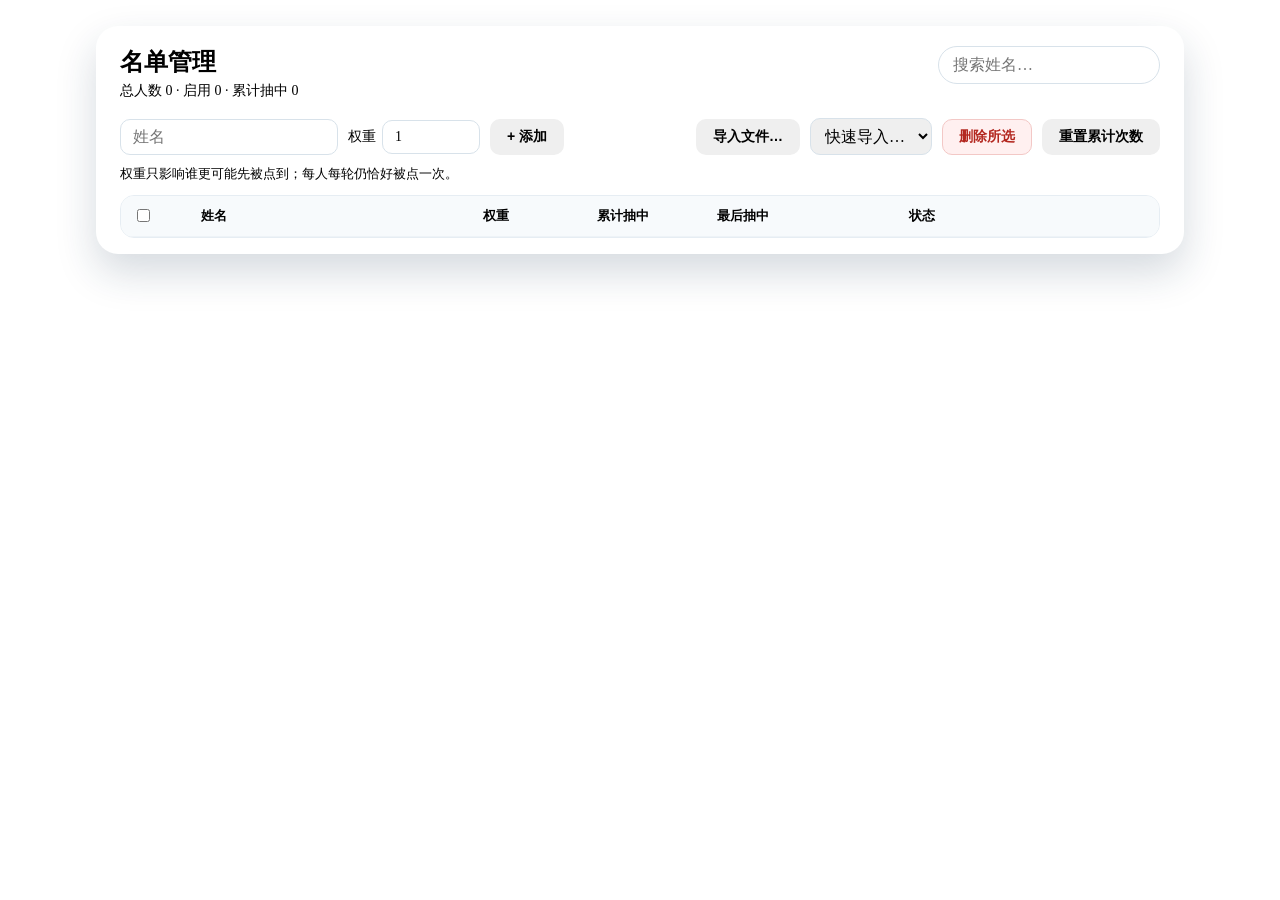
==== callname/web/manage.html @ 4fc4f592 "feat(manage): 独立名单管理窗口与导入交互 名单维护拆成独立进程，主窗口只轮询 roster_version 刷新，无需关窗口。  - 表格内联改名/改权重/停用，变更后重新拉取渲染（几十" ====
<!DOCTYPE html>
<html lang="zh-CN">
<head>
  <meta charset="utf-8" />
  <meta name="viewport" content="width=device-width, initial-scale=1" />
  <title>名单管理</title>
  <link rel="stylesheet" href="style.css" />
  <link rel="stylesheet" href="manage.css" />
</head>
<body class="manage-page">
  <div class="sheet">
    <header class="sheet-head">
      <div>
        <h1>名单管理</h1>
        <p id="stats" class="stats">总人数 0 · 启用 0 · 累计抽中 0</p>
      </div>
      <input id="search" class="search" type="search" placeholder="搜索姓名…" autocomplete="off" />
    </header>

    <section class="toolbar">
      <input id="new-name" class="input" type="text" placeholder="姓名" autocomplete="off" />
      <label class="weight-field">
        权重
        <input id="new-weight" class="input input-weight" type="number" min="1" max="99" step="1" value="1" />
      </label>
      <button id="add" class="btn btn-small btn-primary" type="button">+ 添加</button>
      <span class="spacer"></span>
      <button id="import" class="btn btn-small btn-ghost" type="button">导入文件…</button>
      <select id="builtin" class="input select" aria-label="内置名单">
        <option value="">快速导入…</option>
      </select>
      <button id="delete-selected" class="btn btn-small btn-danger" type="button">删除所选</button>
      <button id="clear-counts" class="btn btn-small btn-ghost" type="button">重置累计次数</button>
    </section>

    <p class="hint">权重只影响谁更可能先被点到；每人每轮仍恰好被点一次。</p>

    <div class="table-wrap">
      <table class="roster">
        <thead>
          <tr>
            <th class="col-check"><input id="check-all" type="checkbox" aria-label="全选" /></th>
            <th class="col-name">姓名</th>
            <th class="col-weight">权重</th>
            <th class="col-count">累计抽中</th>
            <th class="col-when">最后抽中</th>
            <th class="col-active">状态</th>
            <th class="col-actions"></th>
          </tr>
        </thead>
        <tbody id="rows"></tbody>
      </table>
      <p id="empty" class="empty" hidden>名单还是空的，先添加或导入一份名单。</p>
    </div>
  </div>

  <!-- 导入预览弹层 -->
  <div id="import-modal" class="modal" hidden>
    <div class="modal-card">
      <h2 id="import-title">导入预览</h2>
      <dl id="import-facts" class="facts"></dl>
      <label class="choice"><input type="radio" name="dedupe" value="skip" checked /> 跳过已存在</label>
      <label class="choice"><input type="radio" name="dedupe" value="overwrite" /> 覆盖权重</label>
      <label class="choice"><input type="radio" name="mode" value="merge" checked /> 追加到现有名单</label>
      <label class="choice"><input type="radio" name="mode" value="replace" /> 替换全部名单</label>
      <label class="weight-field">
        默认权重
        <input id="import-weight" class="input input-weight" type="number" min="1" max="99" step="1" value="1" />
      </label>
      <p id="import-warning" class="warn" hidden></p>
      <footer class="modal-actions">
        <button id="import-cancel" class="btn btn-small btn-ghost" type="button">取消</button>
        <button id="import-confirm" class="btn btn-small btn-primary" type="button">确认导入</button>
      </footer>
    </div>
  </div>

  <!-- 通用确认弹层（嵌入式 WebView 的 confirm() 不可靠） -->
  <div id="confirm-modal" class="modal" hidden>
    <div class="modal-card">
      <h2 id="confirm-title">确认</h2>
      <p id="confirm-text"></p>
      <footer class="modal-actions">
        <button id="confirm-cancel" class="btn btn-small btn-ghost" type="button">取消</button>
        <button id="confirm-ok" class="btn btn-small btn-danger" type="button">确定</button>
      </footer>
    </div>
  </div>

  <script type="module" src="manage.js"></script>
</body>
</html>
---- callname/web/manage.css ----
/* 管理窗口样式：与主窗口共用渐变与字体，表格区用白底保证可读性。 */

.manage-page {
  background: linear-gradient(135deg, var(--green-0), var(--green-1));
  padding: 18px;
  display: flex;
}

.sheet {
  max-width: 1040px;
  margin: auto;
  width: 100%;
  height: 100%;
  display: flex;
  flex-direction: column;
  background: #fff;
  border-radius: 22px;
  padding: 20px 24px 16px;
  box-shadow: 0 18px 40px rgba(23, 50, 77, .18);
}

.sheet-head {
  display: flex;
  align-items: flex-start;
  justify-content: space-between;
  gap: 18px;
}
.sheet-head h1 { margin: 0 0 4px; font-size: 24px; }
.stats { margin: 0; color: var(--ink-soft); font-size: 14px; }

.search {
  min-width: 220px;
  padding: 9px 14px;
  font: inherit;
  border: 1px solid #d8e2ea;
  border-radius: 999px;
  outline: none;
}
.search:focus { border-color: var(--band-line); }

.toolbar {
  display: flex;
  align-items: center;
  flex-wrap: wrap;
  gap: 10px;
  margin: 18px 0 8px;
}
.spacer { flex: 1; }

.input {
  font: inherit;
  padding: 8px 12px;
  border: 1px solid #d8e2ea;
  border-radius: 10px;
  outline: none;
}
.input:focus { border-color: var(--band-line); }
.input-weight { width: 72px; }
.select { padding: 8px 10px; }

.weight-field {
  display: inline-flex;
  align-items: center;
  gap: 6px;
  font-size: 14px;
  color: var(--ink-soft);
}

.btn-small {
  font-size: 14px;
  font-weight: 600;
  padding: 8px 16px;
  border-radius: 10px;
  border: 1px solid transparent;
}
.btn-danger {
  background: #fff0f0;
  color: #b3261e;
  border-color: #f3c8c6;
}
.btn-danger:hover:not(:disabled) { background: #ffe3e2; }

.hint {
  margin: 2px 0 12px;
  font-size: 13px;
  color: var(--ink-soft);
}

.table-wrap {
  flex: 1;
  min-height: 0;
  overflow: auto;
  border: 1px solid #e6edf3;
  border-radius: 14px;
}

.roster {
  width: 100%;
  border-collapse: collapse;
  font-size: 15px;
}
.roster th, .roster td {
  padding: 10px 12px;
  text-align: left;
  border-bottom: 1px solid #eef3f7;
  vertical-align: middle;
}
.roster thead th {
  position: sticky;
  top: 0;
  z-index: 1;
  background: #f7fafc;
  font-size: 13px;
  font-weight: 600;
  color: var(--ink-soft);
}
.roster tbody tr:last-child td { border-bottom: none; }
.roster tbody tr:hover { background: #fbfdff; }
.roster .col-actions { padding-left: 6px; padding-right: 6px; }
.roster tr.inactive { opacity: .45; }

.col-check { width: 44px; }
.col-weight { width: 90px; }
.col-count { width: 96px; }
.col-when { width: 168px; }
.col-active { width: 84px; }
.col-actions { width: 142px; }

.name-input {
  width: 100%;
  font: inherit;
  padding: 6px 8px;
  border: 1px solid transparent;
  border-radius: 8px;
  background: transparent;
}
.name-input:hover { border-color: #e2eaf1; }
.name-input:focus {
  border-color: var(--band-line);
  background: #fff;
  outline: none;
}

.count { font-variant-numeric: tabular-nums; }
.when { color: var(--ink-soft); font-size: 13px; font-variant-numeric: tabular-nums; }

.tag {
  display: inline-block;
  padding: 2px 8px;
  border-radius: 999px;
  font-size: 12px;
  background: #f0f4f8;
  color: var(--ink-soft);
}
.tag.dup { background: #fff8e1; color: #8a6100; }

.row-actions { display: flex; gap: 6px; flex-wrap: nowrap; }
.icon-btn {
  font: inherit;
  font-size: 13px;
  line-height: 1.2;
  white-space: nowrap;
  padding: 5px 10px;
  border-radius: 8px;
  border: 1px solid #e2eaf1;
  background: #fff;
  color: var(--ink-soft);
  cursor: pointer;
}
.icon-btn:hover { background: #f4f8fb; }
.icon-btn.danger { color: #b3261e; border-color: #f3c8c6; }

.empty {
  margin: 40px 0;
  text-align: center;
  color: var(--ink-soft);
}

/* ---------- 弹层 ---------- */
.modal {
  position: fixed;
  inset: 0;
  z-index: 20;
  display: flex;
  align-items: center;
  justify-content: center;
  background: rgba(23, 50, 77, .38);
}
.modal[hidden] { display: none; }

.modal-card {
  width: min(460px, 92vw);
  background: #fff;
  border-radius: 18px;
  padding: 22px;
  box-shadow: 0 24px 60px rgba(23, 50, 77, .28);
}
.modal-card h2 { margin: 0 0 14px; font-size: 19px; }

.facts {
  display: grid;
  grid-template-columns: auto 1fr;
  gap: 6px 14px;
  margin: 0 0 16px;
  font-size: 14px;
}
.facts dt { color: var(--ink-soft); }
.facts dd { margin: 0; font-variant-numeric: tabular-nums; }

.choice {
  display: block;
  margin: 6px 0;
  font-size: 14px;
}
.warn {
  margin: 12px 0 0;
  padding: 10px 12px;
  border-radius: 10px;
  background: #fff8e1;
  color: #8a6100;
  font-size: 13px;
}

.modal-actions {
  display: flex;
  justify-content: flex-end;
  gap: 10px;
  margin-top: 20px;
}
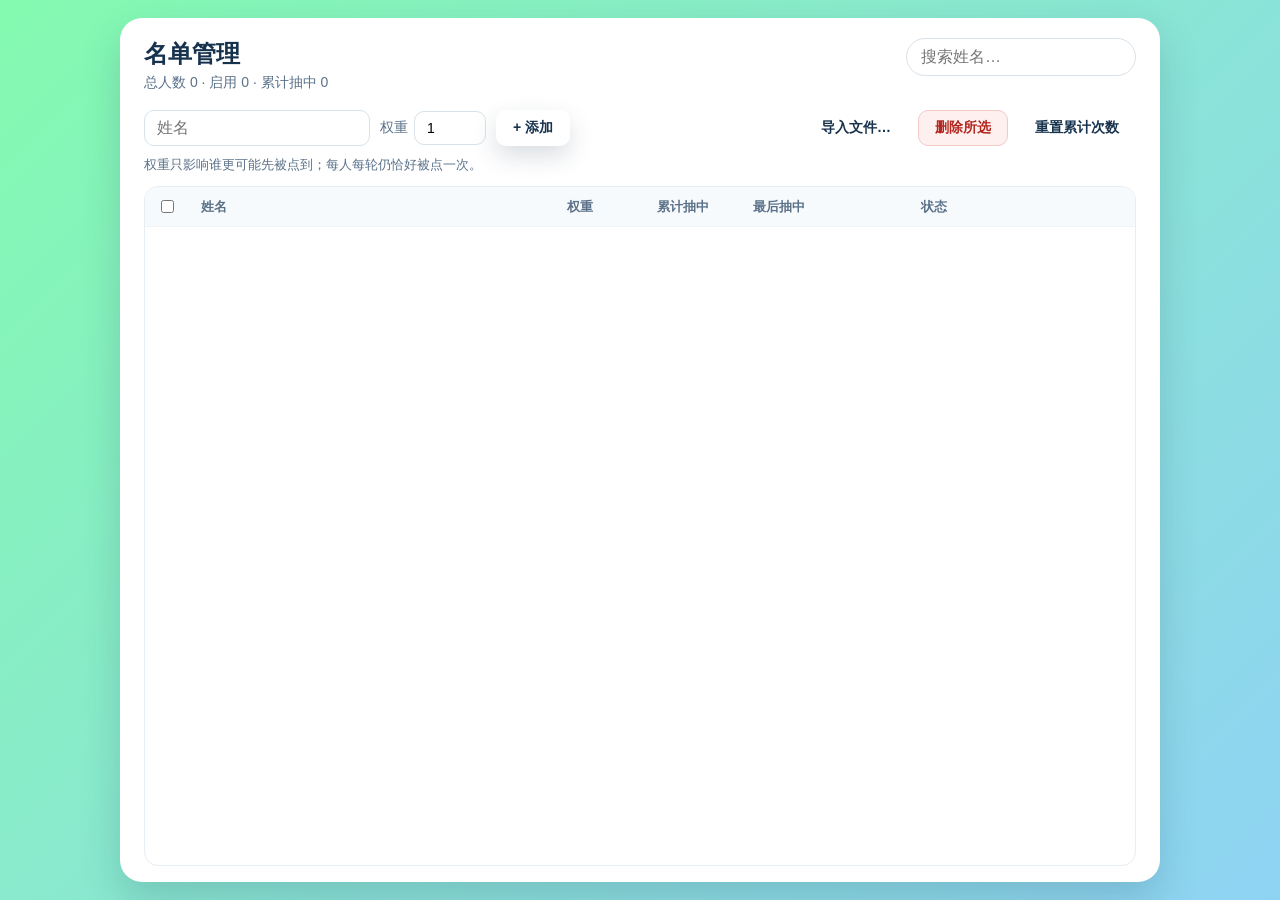
==== commit 3cd2782e: "refactor(import): 移除内置名单的运行时与 UI 内置的 4 份旧班级名单不符合课堂实际使用，只增加仓库体积和 UI 杂音。 删除 builtin_rosters.py、相关 API/" ====
--- a/callname/web/manage.html
+++ b/callname/web/manage.html
@@ -26,9 +26,6 @@
       <button id="add" class="btn btn-small btn-primary" type="button">+ 添加</button>
       <span class="spacer"></span>
       <button id="import" class="btn btn-small btn-ghost" type="button">导入文件…</button>
-      <select id="builtin" class="input select" aria-label="内置名单">
-        <option value="">快速导入…</option>
-      </select>
       <button id="delete-selected" class="btn btn-small btn-danger" type="button">删除所选</button>
       <button id="clear-counts" class="btn btn-small btn-ghost" type="button">重置累计次数</button>
     </section>
--- a/callname/web/style.css
+++ b/callname/web/style.css
@@ -0,0 +1,193 @@
+:root {
+  --item: 112px;
+  --reel-height: calc(var(--item) * 3.6);
+  --green-0: #84fab0;
+  --green-1: #8fd3f4;
+  --ink: #17324d;
+  --ink-soft: #5a7189;
+  --band: #e8fff4;
+  --band-line: #35c98a;
+}
+
+* { box-sizing: border-box; }
+
+html, body {
+  margin: 0;
+  height: 100%;
+  overflow: hidden;
+  font-family: "Microsoft YaHei UI", "Noto Sans CJK SC", "PingFang SC", sans-serif;
+  color: var(--ink);
+  background: linear-gradient(135deg, var(--green-0), var(--green-1));
+  user-select: none;
+}
+
+.stage {
+  height: 100%;
+  display: flex;
+  flex-direction: column;
+  align-items: center;
+  justify-content: center;
+  gap: 28px;
+  padding: 28px;
+}
+
+/* ---------- HUD ---------- */
+.hud {
+  display: flex;
+  align-items: baseline;
+  gap: 18px;
+  font-size: 18px;
+  color: var(--ink-soft);
+}
+.hud-cycle {
+  font-size: 22px;
+  font-weight: 700;
+  color: var(--ink);
+}
+.hud-remaining { font-variant-numeric: tabular-nums; }
+
+/* ---------- 滚轮 ---------- */
+.reel {
+  width: min(720px, 92vw);
+  filter: drop-shadow(0 18px 40px rgba(23, 50, 77, .18));
+}
+
+.clip {
+  position: relative;
+  height: var(--reel-height);
+  overflow: hidden;
+  border-radius: 26px;
+  background: #fff;
+}
+
+/* 层级顺序不能换：band(0) -> strip(1) -> fade(3) */
+.band {
+  position: absolute;
+  z-index: 0;
+  left: 0;
+  right: 0;
+  top: 50%;
+  height: var(--item);
+  margin-top: calc(var(--item) / -2);
+  background: var(--band);
+  border-top: 2px solid var(--band-line);
+  border-bottom: 2px solid var(--band-line);
+}
+
+.strip {
+  position: absolute;
+  z-index: 1;
+  left: 0;
+  right: 0;
+  top: 0;
+  will-change: transform;
+}
+
+.cell {
+  height: var(--item);
+  display: flex;
+  align-items: center;
+  justify-content: center;
+  font-size: 62px;
+  line-height: 1;
+  font-weight: 700;
+  letter-spacing: .04em;
+  white-space: nowrap;
+}
+
+.cell.win {
+  color: #0b7a4a;
+  text-shadow: 0 0 18px rgba(53, 201, 138, .55);
+}
+
+.fade {
+  position: absolute;
+  z-index: 3;
+  inset: 0;
+  pointer-events: none;
+  background: linear-gradient(
+    to bottom,
+    #fff 0%,
+    rgba(255, 255, 255, 0) 22%,
+    rgba(255, 255, 255, 0) 78%,
+    #fff 100%
+  );
+}
+
+/* 换内容时的“机器咬合”感 */
+.clip.is-kicking { animation: kick 120ms ease-out; }
+@keyframes kick {
+  0% { transform: scale(1); }
+  50% { transform: scale(.992); }
+  100% { transform: scale(1); }
+}
+
+.cell.win.pop { animation: pop 420ms cubic-bezier(.2, 1.4, .4, 1); }
+@keyframes pop {
+  0% { transform: scale(1); }
+  40% { transform: scale(1.14); }
+  100% { transform: scale(1); }
+}
+
+/* ---------- 按钮 ---------- */
+.controls {
+  display: flex;
+  align-items: center;
+  gap: 14px;
+}
+
+.btn {
+  font: inherit;
+  font-size: 20px;
+  font-weight: 700;
+  border-radius: 999px;
+  border: 2px solid transparent;
+  padding: 14px 30px;
+  cursor: pointer;
+  transition: transform .12s ease, background-color .15s ease, opacity .15s ease;
+}
+.btn:active { transform: translateY(1px) scale(.985); }
+.btn:disabled { opacity: .45; cursor: not-allowed; }
+
+.btn-primary {
+  background: #ffffff;
+  color: var(--ink);
+  border-color: rgba(255, 255, 255, .85);
+  box-shadow: 0 10px 24px rgba(23, 50, 77, .16);
+}
+.btn-primary:hover:not(:disabled) { background: #f4fffa; }
+
+.btn-ghost {
+  background: transparent;
+  color: var(--ink);
+  border-color: rgba(23, 50, 77, .28);
+  font-size: 17px;
+  padding: 12px 22px;
+}
+.btn-ghost:hover:not(:disabled) { background: rgba(255, 255, 255, .34); }
+
+.btn-icon {
+  width: 56px;
+  height: 56px;
+  padding: 0;
+  font-size: 26px;
+  line-height: 1;
+  background: rgba(255, 255, 255, .78);
+  color: var(--ink);
+}
+.btn-icon:hover:not(:disabled) { background: #fff; }
+
+/* ---------- Toast ---------- */
+.toast {
+  min-height: 22px;
+  margin: 0;
+  font-size: 15px;
+  color: var(--ink-soft);
+  opacity: 0;
+  transition: opacity .2s ease;
+}
+.toast.show { opacity: 1; }
+
+@media (prefers-reduced-motion: reduce) {
+  .clip.is-kicking, .cell.win.pop { animation: none; }
+}
--- a/callname/web/manage.css
+++ b/callname/web/manage.css
@@ -56,7 +56,6 @@
 }
 .input:focus { border-color: var(--band-line); }
 .input-weight { width: 72px; }
-.select { padding: 8px 10px; }
 
 .weight-field {
   display: inline-flex;
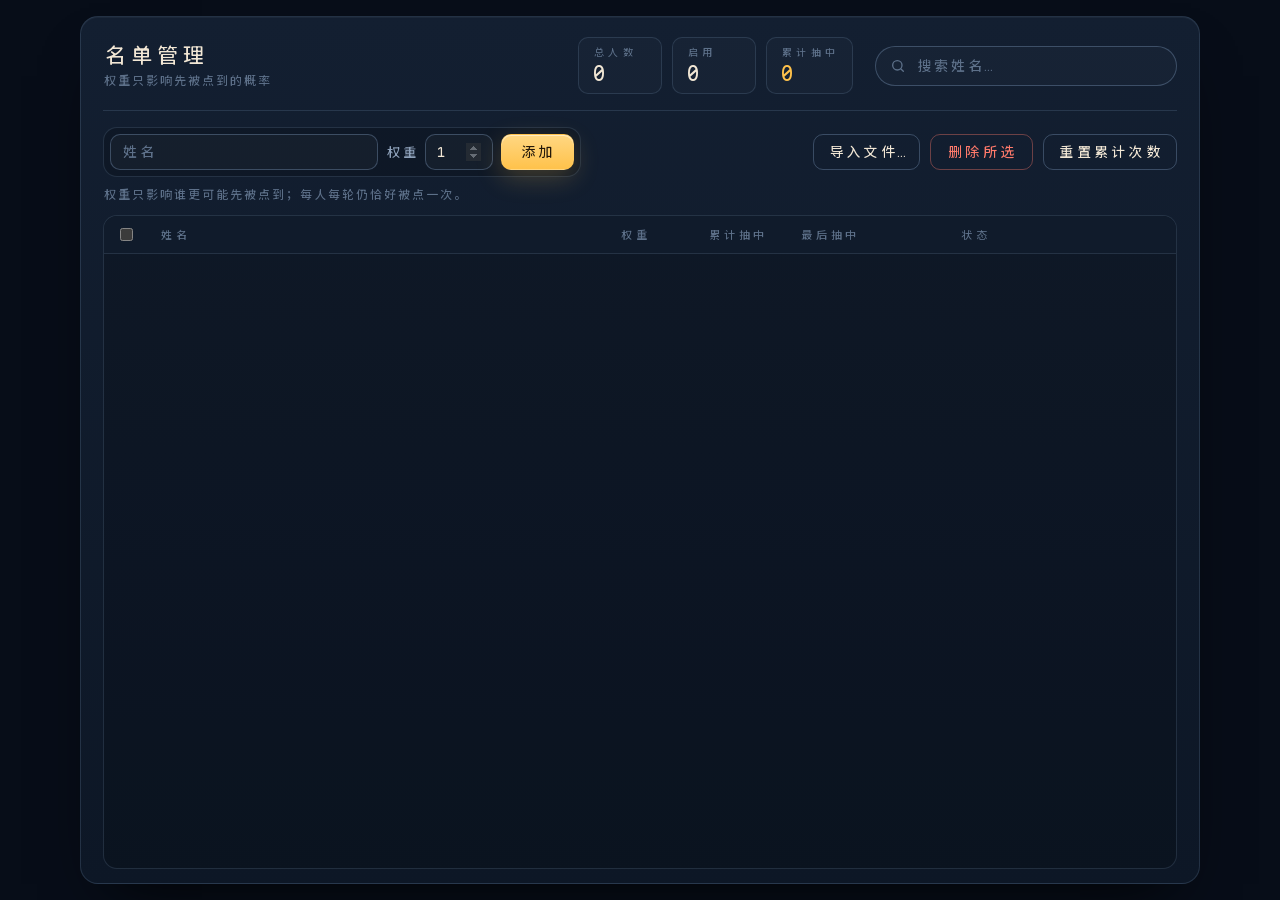
==== commit 2dea8126: "feat(manage): 名单管理窗口改为深色看板 白底表格与主窗口割裂，且顶部统计是一句话，扫读时找不到数字。 统计拆成三块等宽数字块；启用状态改成可点的开关（aria-pressed）， 停用行" ====
--- a/callname/web/manage.html
+++ b/callname/web/manage.html
@@ -8,23 +8,51 @@
   <link rel="stylesheet" href="manage.css" />
 </head>
 <body class="manage-page">
+  <div class="board-backdrop"></div>
+
   <div class="sheet">
     <header class="sheet-head">
-      <div>
+      <div class="title-block">
         <h1>名单管理</h1>
-        <p id="stats" class="stats">总人数 0 · 启用 0 · 累计抽中 0</p>
+        <p class="subtitle">权重只影响先被点到的概率</p>
       </div>
-      <input id="search" class="search" type="search" placeholder="搜索姓名…" autocomplete="off" />
+
+      <div class="stats">
+        <div class="stat">
+          <span class="stat-label">总人数</span>
+          <span id="stat-total" class="stat-value">0</span>
+        </div>
+        <div class="stat">
+          <span class="stat-label">启用</span>
+          <span id="stat-active" class="stat-value">0</span>
+        </div>
+        <div class="stat">
+          <span class="stat-label">累计抽中</span>
+          <span id="stat-draws" class="stat-value stat-gold">0</span>
+        </div>
+      </div>
+
+      <label class="search">
+        <svg viewBox="0 0 24 24" width="16" height="16" fill="none" stroke="currentColor"
+             stroke-width="2" stroke-linecap="round" aria-hidden="true">
+          <circle cx="11" cy="11" r="7" /><path d="m20 20-3.6-3.6" />
+        </svg>
+        <input id="search" type="search" placeholder="搜索姓名…" autocomplete="off" />
+      </label>
     </header>
 
     <section class="toolbar">
-      <input id="new-name" class="input" type="text" placeholder="姓名" autocomplete="off" />
-      <label class="weight-field">
-        权重
-        <input id="new-weight" class="input input-weight" type="number" min="1" max="99" step="1" value="1" />
-      </label>
-      <button id="add" class="btn btn-small btn-primary" type="button">+ 添加</button>
+      <div class="add-group">
+        <input id="new-name" class="input" type="text" placeholder="姓名" autocomplete="off" />
+        <label class="weight-field">
+          权重
+          <input id="new-weight" class="input input-weight" type="number" min="1" max="99" step="1" value="1" />
+        </label>
+        <button id="add" class="btn btn-small btn-primary" type="button">添加</button>
+      </div>
+
       <span class="spacer"></span>
+
       <button id="import" class="btn btn-small btn-ghost" type="button">导入文件…</button>
       <button id="delete-selected" class="btn btn-small btn-danger" type="button">删除所选</button>
       <button id="clear-counts" class="btn btn-small btn-ghost" type="button">重置累计次数</button>
@@ -51,20 +79,46 @@
     </div>
   </div>
 
+  <p id="toast" class="toast manage-toast" role="status" aria-live="polite"></p>
+
   <!-- 导入预览弹层 -->
   <div id="import-modal" class="modal" hidden>
     <div class="modal-card">
       <h2 id="import-title">导入预览</h2>
-      <dl id="import-facts" class="facts"></dl>
-      <label class="choice"><input type="radio" name="dedupe" value="skip" checked /> 跳过已存在</label>
-      <label class="choice"><input type="radio" name="dedupe" value="overwrite" /> 覆盖权重</label>
-      <label class="choice"><input type="radio" name="mode" value="merge" checked /> 追加到现有名单</label>
-      <label class="choice"><input type="radio" name="mode" value="replace" /> 替换全部名单</label>
-      <label class="weight-field">
-        默认权重
-        <input id="import-weight" class="input input-weight" type="number" min="1" max="99" step="1" value="1" />
-      </label>
-      <p id="import-warning" class="warn" hidden></p>
+      <div class="modal-body">
+        <dl id="import-facts" class="facts"></dl>
+
+        <fieldset class="choice-group">
+          <legend>重复姓名</legend>
+          <label class="choice">
+            <input type="radio" name="dedupe" value="skip" checked />
+            <span>跳过已存在</span>
+          </label>
+          <label class="choice">
+            <input type="radio" name="dedupe" value="overwrite" />
+            <span>覆盖权重</span>
+          </label>
+        </fieldset>
+
+        <fieldset class="choice-group">
+          <legend>导入方式</legend>
+          <label class="choice">
+            <input type="radio" name="mode" value="merge" checked />
+            <span>追加到现有名单</span>
+          </label>
+          <label class="choice">
+            <input type="radio" name="mode" value="replace" />
+            <span>替换全部名单</span>
+          </label>
+        </fieldset>
+
+        <label class="weight-field">
+          默认权重
+          <input id="import-weight" class="input input-weight" type="number" min="1" max="99" step="1" value="1" />
+        </label>
+        <p class="hint">没写权重的条目使用这里的默认权重。txt 可用空格、制表符、中英文逗号、顿号或换行分隔姓名。</p>
+        <p id="import-warning" class="warn" hidden></p>
+      </div>
       <footer class="modal-actions">
         <button id="import-cancel" class="btn btn-small btn-ghost" type="button">取消</button>
         <button id="import-confirm" class="btn btn-small btn-primary" type="button">确认导入</button>
@@ -76,7 +130,9 @@
   <div id="confirm-modal" class="modal" hidden>
     <div class="modal-card">
       <h2 id="confirm-title">确认</h2>
-      <p id="confirm-text"></p>
+      <div class="modal-body">
+        <p id="confirm-text" class="confirm-text"></p>
+      </div>
       <footer class="modal-actions">
         <button id="confirm-cancel" class="btn btn-small btn-ghost" type="button">取消</button>
         <button id="confirm-ok" class="btn btn-small btn-danger" type="button">确定</button>
--- a/callname/web/style.css
+++ b/callname/web/style.css
@@ -1,12 +1,48 @@
+/**
+ * 全局设计令牌与共用组件。
+ *
+ * 两个窗口（抽签 / 名单管理）共用这套令牌；页面专属样式放在各自的 css 里。
+ * 字体随包分发，许可证见同目录 OFL.txt（SIL Open Font License 1.1）。
+ */
+
+@font-face {
+  font-family: "MapleMono NF CN";
+  src: url("MapleMono-NF-CN-Regular.ttf") format("truetype");
+  font-weight: 100 900;
+  font-style: normal;
+  font-display: block;
+}
+
 :root {
-  --item: 112px;
-  --reel-height: calc(var(--item) * 3.6);
-  --green-0: #84fab0;
-  --green-1: #8fd3f4;
-  --ink: #17324d;
-  --ink-soft: #5a7189;
-  --band: #e8fff4;
-  --band-line: #35c98a;
+  /* 底色 */
+  --bg: #070d18;
+  --bg-deep: #04080f;
+  --panel: #0d1726;
+  --panel-raise: #131f31;
+  --line: rgba(150, 183, 222, .16);
+  --line-strong: rgba(150, 183, 222, .3);
+
+  /* 字色 */
+  --ink: #f2e7d5;
+  --ink-soft: #8ea1ba;
+  --ink-dim: #5d7089;
+
+  /* 强调 */
+  --gold: #ffc24b;
+  --gold-bright: #ffd782;
+  --gold-soft: rgba(255, 194, 75, .14);
+  --gold-line: rgba(255, 194, 75, .45);
+  --danger: #ff7a6b;
+
+  /* 形状 */
+  --radius: 18px;
+  --radius-sm: 10px;
+  --pill: 999px;
+
+  --font-mono: "MapleMono NF CN", "Noto Sans Mono CJK SC", "Microsoft YaHei UI", monospace;
+
+  /* 让原生表单控件（复选框、数字框、滚动条）跟随深色主题 */
+  color-scheme: dark;
 }
 
 * { box-sizing: border-box; }
@@ -15,179 +51,136 @@
   margin: 0;
   height: 100%;
   overflow: hidden;
-  font-family: "Microsoft YaHei UI", "Noto Sans CJK SC", "PingFang SC", sans-serif;
+  font-family: var(--font-mono);
   color: var(--ink);
-  background: linear-gradient(135deg, var(--green-0), var(--green-1));
+  background: var(--bg);
   user-select: none;
+  -webkit-font-smoothing: antialiased;
 }
 
-.stage {
-  height: 100%;
-  display: flex;
-  flex-direction: column;
-  align-items: center;
-  justify-content: center;
-  gap: 28px;
-  padding: 28px;
-}
-
-/* ---------- HUD ---------- */
-.hud {
-  display: flex;
-  align-items: baseline;
-  gap: 18px;
-  font-size: 18px;
-  color: var(--ink-soft);
-}
-.hud-cycle {
-  font-size: 22px;
-  font-weight: 700;
-  color: var(--ink);
-}
-.hud-remaining { font-variant-numeric: tabular-nums; }
-
-/* ---------- 滚轮 ---------- */
-.reel {
-  width: min(720px, 92vw);
-  filter: drop-shadow(0 18px 40px rgba(23, 50, 77, .18));
-}
-
-.clip {
-  position: relative;
-  height: var(--reel-height);
-  overflow: hidden;
-  border-radius: 26px;
-  background: #fff;
-}
-
-/* 层级顺序不能换：band(0) -> strip(1) -> fade(3) */
-.band {
-  position: absolute;
-  z-index: 0;
-  left: 0;
-  right: 0;
-  top: 50%;
-  height: var(--item);
-  margin-top: calc(var(--item) / -2);
-  background: var(--band);
-  border-top: 2px solid var(--band-line);
-  border-bottom: 2px solid var(--band-line);
-}
-
-.strip {
-  position: absolute;
-  z-index: 1;
-  left: 0;
-  right: 0;
-  top: 0;
-  will-change: transform;
-}
-
-.cell {
-  height: var(--item);
-  display: flex;
-  align-items: center;
-  justify-content: center;
-  font-size: 62px;
-  line-height: 1;
-  font-weight: 700;
-  letter-spacing: .04em;
-  white-space: nowrap;
-}
-
-.cell.win {
-  color: #0b7a4a;
-  text-shadow: 0 0 18px rgba(53, 201, 138, .55);
-}
-
-.fade {
-  position: absolute;
-  z-index: 3;
+/* 看板背板：细网格 + 中心暖光 + 四周暗角 */
+.board-backdrop {
+  position: fixed;
   inset: 0;
-  pointer-events: none;
-  background: linear-gradient(
-    to bottom,
-    #fff 0%,
-    rgba(255, 255, 255, 0) 22%,
-    rgba(255, 255, 255, 0) 78%,
-    #fff 100%
-  );
-}
-
-/* 换内容时的“机器咬合”感 */
-.clip.is-kicking { animation: kick 120ms ease-out; }
-@keyframes kick {
-  0% { transform: scale(1); }
-  50% { transform: scale(.992); }
-  100% { transform: scale(1); }
-}
-
-.cell.win.pop { animation: pop 420ms cubic-bezier(.2, 1.4, .4, 1); }
-@keyframes pop {
-  0% { transform: scale(1); }
-  40% { transform: scale(1.14); }
-  100% { transform: scale(1); }
+  z-index: -1;
+  background:
+    radial-gradient(120% 80% at 50% 38%, rgba(255, 194, 75, .07), transparent 62%),
+    repeating-linear-gradient(0deg, transparent 0 47px, rgba(150, 183, 222, .045) 47px 48px),
+    repeating-linear-gradient(90deg, transparent 0 47px, rgba(150, 183, 222, .045) 47px 48px),
+    radial-gradient(140% 110% at 50% 0%, #0c1524 0%, var(--bg) 46%, var(--bg-deep) 100%);
 }
 
 /* ---------- 按钮 ---------- */
-.controls {
+.btn {
+  font: inherit;
+  font-size: 18px;
+  letter-spacing: .02em;
+  border-radius: var(--pill);
+  border: 1px solid transparent;
+  padding: 13px 28px;
+  cursor: pointer;
+  color: var(--ink);
+  background: transparent;
+  transition: transform .12s ease, background-color .16s ease,
+              border-color .16s ease, box-shadow .16s ease, opacity .16s ease;
+}
+.btn:active:not(:disabled) { transform: translateY(1px) scale(.99); }
+.btn:disabled { opacity: .4; cursor: not-allowed; }
+.btn:focus-visible { outline: 2px solid var(--gold-line); outline-offset: 3px; }
+
+.btn-primary {
+  background: linear-gradient(180deg, var(--gold-bright), var(--gold));
+  color: #23180a;
+  box-shadow: 0 8px 26px rgba(255, 194, 75, .22), inset 0 1px 0 rgba(255, 255, 255, .5);
+}
+.btn-primary:hover:not(:disabled) {
+  box-shadow: 0 10px 32px rgba(255, 194, 75, .34), inset 0 1px 0 rgba(255, 255, 255, .6);
+}
+
+.btn-ghost {
+  border-color: var(--line-strong);
+  color: var(--ink);
+  font-size: 16px;
+  padding: 12px 22px;
+}
+.btn-ghost:hover:not(:disabled) {
+  border-color: var(--gold-line);
+  background: var(--gold-soft);
+}
+
+.btn-icon {
+  width: 50px;
+  height: 50px;
+  padding: 0;
+  font-size: 20px;
+  line-height: 1;
+  border-color: var(--line-strong);
+  border-radius: 14px;
+  color: var(--ink-soft);
+  display: inline-flex;
+  align-items: center;
+  justify-content: center;
+}
+.btn-icon:hover:not(:disabled) {
+  color: var(--gold);
+  border-color: var(--gold-line);
+  background: var(--gold-soft);
+}
+
+.btn-danger {
+  border-color: rgba(255, 122, 107, .38);
+  color: var(--danger);
+}
+.btn-danger:hover:not(:disabled) {
+  background: rgba(255, 122, 107, .12);
+  border-color: rgba(255, 122, 107, .6);
+}
+
+/* ---------- 键盘提示 ---------- */
+kbd {
+  font: inherit;
+  font-size: .78em;
+  padding: 2px 7px;
+  border-radius: 6px;
+  border: 1px solid var(--line-strong);
+  background: rgba(255, 255, 255, .04);
+  color: var(--ink-soft);
+}
+
+/* ---------- 状态条（Toast） ---------- */
+.toast {
   display: flex;
   align-items: center;
-  gap: 14px;
-}
-
-.btn {
-  font: inherit;
-  font-size: 20px;
-  font-weight: 700;
-  border-radius: 999px;
-  border: 2px solid transparent;
-  padding: 14px 30px;
-  cursor: pointer;
-  transition: transform .12s ease, background-color .15s ease, opacity .15s ease;
-}
-.btn:active { transform: translateY(1px) scale(.985); }
-.btn:disabled { opacity: .45; cursor: not-allowed; }
-
-.btn-primary {
-  background: #ffffff;
-  color: var(--ink);
-  border-color: rgba(255, 255, 255, .85);
-  box-shadow: 0 10px 24px rgba(23, 50, 77, .16);
-}
-.btn-primary:hover:not(:disabled) { background: #f4fffa; }
-
-.btn-ghost {
-  background: transparent;
-  color: var(--ink);
-  border-color: rgba(23, 50, 77, .28);
-  font-size: 17px;
-  padding: 12px 22px;
-}
-.btn-ghost:hover:not(:disabled) { background: rgba(255, 255, 255, .34); }
-
-.btn-icon {
-  width: 56px;
-  height: 56px;
-  padding: 0;
-  font-size: 26px;
-  line-height: 1;
-  background: rgba(255, 255, 255, .78);
-  color: var(--ink);
-}
-.btn-icon:hover:not(:disabled) { background: #fff; }
-
-/* ---------- Toast ---------- */
-.toast {
-  min-height: 22px;
+  gap: 9px;
+  min-height: 24px;
   margin: 0;
-  font-size: 15px;
+  font-size: 14px;
   color: var(--ink-soft);
   opacity: 0;
-  transition: opacity .2s ease;
+  transform: translateY(4px);
+  transition: opacity .2s ease, transform .2s ease;
 }
-.toast.show { opacity: 1; }
+.toast::before {
+  content: "";
+  width: 7px;
+  height: 7px;
+  flex: none;
+  border-radius: 50%;
+  background: var(--ink-dim);
+  transition: background-color .2s ease, box-shadow .2s ease;
+}
+.toast.show { opacity: 1; transform: translateY(0); }
+.toast.show::before {
+  background: var(--gold);
+  box-shadow: 0 0 10px rgba(255, 194, 75, .7);
+}
+.toast.is-error { color: #ffb4aa; }
+.toast.is-error.show::before {
+  background: var(--danger);
+  box-shadow: 0 0 10px rgba(255, 122, 107, .7);
+}
+.toast:empty { visibility: hidden; }
 
 @media (prefers-reduced-motion: reduce) {
-  .clip.is-kicking, .cell.win.pop { animation: none; }
+  .btn, .toast { transition: none; }
 }
--- a/callname/web/manage.css
+++ b/callname/web/manage.css
@@ -1,179 +1,322 @@
-/* 管理窗口样式：与主窗口共用渐变与字体，表格区用白底保证可读性。 */
+/* 名单管理：与主窗口同一套深色令牌（见 style.css），这里放表格与弹层。 */
 
 .manage-page {
-  background: linear-gradient(135deg, var(--green-0), var(--green-1));
-  padding: 18px;
-  display: flex;
+  padding: 16px;
+  display: flex;
+  flex-direction: column;
 }
 
 .sheet {
-  max-width: 1040px;
+  max-width: 1120px;
   margin: auto;
   width: 100%;
-  height: 100%;
+  flex: 1;
+  min-height: 0;
   display: flex;
   flex-direction: column;
-  background: #fff;
-  border-radius: 22px;
-  padding: 20px 24px 16px;
-  box-shadow: 0 18px 40px rgba(23, 50, 77, .18);
-}
-
+  background: linear-gradient(180deg, var(--panel-raise), var(--panel));
+  border: 1px solid var(--line);
+  border-radius: var(--radius);
+  padding: 20px 22px 14px;
+  box-shadow:
+    inset 0 1px 0 rgba(255, 255, 255, .04),
+    0 30px 60px -30px rgba(0, 0, 0, .9);
+}
+
+/* ---------- 顶栏 ---------- */
 .sheet-head {
   display: flex;
-  align-items: flex-start;
-  justify-content: space-between;
-  gap: 18px;
-}
-.sheet-head h1 { margin: 0 0 4px; font-size: 24px; }
-.stats { margin: 0; color: var(--ink-soft); font-size: 14px; }
+  align-items: center;
+  gap: 22px;
+  padding-bottom: 16px;
+  border-bottom: 1px solid var(--line);
+}
+
+.title-block h1 {
+  margin: 0;
+  font-size: 21px;
+  letter-spacing: .04em;
+  color: var(--ink);
+}
+.subtitle {
+  margin: 4px 0 0;
+  font-size: 12px;
+  color: var(--ink-dim);
+}
+
+.stats {
+  display: flex;
+  gap: 10px;
+  margin-left: auto;
+}
+.stat {
+  display: flex;
+  flex-direction: column;
+  gap: 3px;
+  min-width: 84px;
+  padding: 8px 14px;
+  border-radius: var(--radius-sm);
+  border: 1px solid var(--line);
+  background: rgba(255, 255, 255, .02);
+}
+.stat-label {
+  font-size: 10px;
+  letter-spacing: .22em;
+  text-transform: uppercase;
+  color: var(--ink-dim);
+}
+.stat-value {
+  font-size: 21px;
+  line-height: 1.1;
+  color: var(--ink);
+  font-variant-numeric: tabular-nums;
+}
+.stat-gold { color: var(--gold); }
 
 .search {
-  min-width: 220px;
-  padding: 9px 14px;
+  display: flex;
+  align-items: center;
+  gap: 8px;
+  padding: 0 14px;
+  height: 40px;
+  min-width: 210px;
+  border: 1px solid var(--line-strong);
+  border-radius: var(--pill);
+  color: var(--ink-dim);
+  background: rgba(255, 255, 255, .02);
+  transition: border-color .16s ease, color .16s ease;
+}
+.search:focus-within { border-color: var(--gold-line); color: var(--gold); }
+.search input {
   font: inherit;
-  border: 1px solid #d8e2ea;
-  border-radius: 999px;
+  font-size: 14px;
+  flex: 1;
+  min-width: 0;
+  border: none;
   outline: none;
-}
-.search:focus { border-color: var(--band-line); }
-
+  background: transparent;
+  color: var(--ink);
+}
+.search input::placeholder { color: var(--ink-dim); }
+.search input::-webkit-search-cancel-button { filter: invert(.75); }
+
+/* ---------- 工具条 ---------- */
 .toolbar {
   display: flex;
   align-items: center;
   flex-wrap: wrap;
   gap: 10px;
-  margin: 18px 0 8px;
+  margin: 16px 0 6px;
 }
 .spacer { flex: 1; }
+
+.add-group {
+  display: flex;
+  align-items: center;
+  gap: 8px;
+  padding: 6px;
+  border-radius: 14px;
+  border: 1px solid var(--line);
+  background: rgba(0, 0, 0, .18);
+}
 
 .input {
   font: inherit;
-  padding: 8px 12px;
-  border: 1px solid #d8e2ea;
-  border-radius: 10px;
+  font-size: 14px;
+  padding: 8px 11px;
+  color: var(--ink);
+  border: 1px solid var(--line-strong);
+  border-radius: var(--radius-sm);
+  background: rgba(255, 255, 255, .03);
   outline: none;
-}
-.input:focus { border-color: var(--band-line); }
-.input-weight { width: 72px; }
+  transition: border-color .16s ease;
+}
+.input:focus { border-color: var(--gold-line); }
+.input::placeholder { color: var(--ink-dim); }
+.input-weight { width: 68px; font-variant-numeric: tabular-nums; }
+input[type="number"]::-webkit-inner-spin-button { opacity: .35; }
+input[type="checkbox"], input[type="radio"] { accent-color: var(--gold); }
 
 .weight-field {
   display: inline-flex;
   align-items: center;
-  gap: 6px;
-  font-size: 14px;
-  color: var(--ink-soft);
-}
-
-.btn-small {
-  font-size: 14px;
-  font-weight: 600;
-  padding: 8px 16px;
-  border-radius: 10px;
-  border: 1px solid transparent;
-}
-.btn-danger {
-  background: #fff0f0;
-  color: #b3261e;
-  border-color: #f3c8c6;
-}
-.btn-danger:hover:not(:disabled) { background: #ffe3e2; }
-
-.hint {
-  margin: 2px 0 12px;
+  gap: 7px;
   font-size: 13px;
   color: var(--ink-soft);
 }
 
+.btn-small {
+  font-size: 14px;
+  padding: 8px 16px;
+  border-radius: var(--radius-sm);
+}
+.btn-small.btn-ghost { padding: 8px 14px; }
+.btn-small.btn-primary { padding: 8px 18px; }
+
+.hint {
+  margin: 4px 0 12px;
+  font-size: 12px;
+  color: var(--ink-dim);
+}
+
+/* ---------- 表格 ---------- */
 .table-wrap {
   flex: 1;
   min-height: 0;
   overflow: auto;
-  border: 1px solid #e6edf3;
+  border: 1px solid var(--line);
   border-radius: 14px;
+  background: rgba(0, 0, 0, .16);
+}
+.table-wrap::-webkit-scrollbar { width: 10px; height: 10px; }
+.table-wrap::-webkit-scrollbar-thumb {
+  background: rgba(150, 183, 222, .2);
+  border-radius: var(--pill);
+  border: 2px solid transparent;
+  background-clip: content-box;
 }
 
 .roster {
   width: 100%;
   border-collapse: collapse;
-  font-size: 15px;
-}
-.roster th, .roster td {
-  padding: 10px 12px;
+  font-size: 14px;
+}
+.roster th,
+.roster td {
+  padding: 9px 12px;
   text-align: left;
-  border-bottom: 1px solid #eef3f7;
+  border-bottom: 1px solid var(--line);
   vertical-align: middle;
 }
 .roster thead th {
   position: sticky;
   top: 0;
   z-index: 1;
-  background: #f7fafc;
-  font-size: 13px;
-  font-weight: 600;
-  color: var(--ink-soft);
+  background: #101b2b;
+  font-size: 11px;
+  font-weight: 400;
+  letter-spacing: .16em;
+  text-transform: uppercase;
+  color: var(--ink-dim);
 }
 .roster tbody tr:last-child td { border-bottom: none; }
-.roster tbody tr:hover { background: #fbfdff; }
+.roster tbody tr { transition: background-color .12s ease; }
+.roster tbody tr:hover { background: rgba(255, 194, 75, .05); }
 .roster .col-actions { padding-left: 6px; padding-right: 6px; }
-.roster tr.inactive { opacity: .45; }
-
-.col-check { width: 44px; }
-.col-weight { width: 90px; }
-.col-count { width: 96px; }
-.col-when { width: 168px; }
-.col-active { width: 84px; }
-.col-actions { width: 142px; }
+.roster tr.inactive td { opacity: .45; }
+.roster tr.inactive td.col-active,
+.roster tr.inactive td.col-actions { opacity: 1; }
+
+.col-check { width: 42px; }
+.col-weight { width: 88px; }
+.col-count { width: 92px; }
+.col-when { width: 160px; }
+.col-active { width: 96px; }
+.col-actions { width: 132px; }
 
 .name-input {
   width: 100%;
   font: inherit;
-  padding: 6px 8px;
+  padding: 6px 9px;
+  color: var(--ink);
   border: 1px solid transparent;
   border-radius: 8px;
   background: transparent;
-}
-.name-input:hover { border-color: #e2eaf1; }
+  transition: border-color .16s ease, background-color .16s ease;
+}
+.name-input:hover { border-color: var(--line); }
 .name-input:focus {
-  border-color: var(--band-line);
-  background: #fff;
+  border-color: var(--gold-line);
+  background: rgba(255, 255, 255, .04);
   outline: none;
 }
 
-.count { font-variant-numeric: tabular-nums; }
-.when { color: var(--ink-soft); font-size: 13px; font-variant-numeric: tabular-nums; }
-
-.tag {
-  display: inline-block;
-  padding: 2px 8px;
-  border-radius: 999px;
+.count { font-variant-numeric: tabular-nums; color: var(--ink); }
+.when { color: var(--ink-dim); font-size: 12px; font-variant-numeric: tabular-nums; }
+
+/* 启用开关 */
+.toggle {
+  font: inherit;
   font-size: 12px;
-  background: #f0f4f8;
-  color: var(--ink-soft);
-}
-.tag.dup { background: #fff8e1; color: #8a6100; }
+  display: inline-flex;
+  align-items: center;
+  gap: 8px;
+  min-width: 74px;
+  white-space: nowrap;
+  padding: 4px 10px 4px 6px;
+  border: 1px solid var(--line-strong);
+  border-radius: var(--pill);
+  background: transparent;
+  color: var(--ink-dim);
+  cursor: pointer;
+  transition: border-color .16s ease, color .16s ease, background-color .16s ease;
+}
+/* 轨道 + 滑块：用 ::before 画轨道，radial-gradient 画可左右移动的滑点 */
+.toggle::before {
+  content: "";
+  width: 26px;
+  height: 14px;
+  flex: none;
+  border-radius: var(--pill);
+  background:
+    radial-gradient(circle at 7px 50%, var(--ink-dim) 3.2px, transparent 3.6px),
+    rgba(150, 183, 222, .16);
+  box-shadow: inset 0 1px 2px rgba(0, 0, 0, .5);
+  transition: background-color .18s ease, background-position .18s ease;
+}
+.toggle[aria-pressed="true"] {
+  color: var(--gold);
+  border-color: var(--gold-line);
+  background: var(--gold-soft);
+}
+.toggle[aria-pressed="true"]::before {
+  background:
+    radial-gradient(circle at 19px 50%, #23180a 3.2px, transparent 3.6px),
+    linear-gradient(90deg, var(--gold), var(--gold-bright));
+  box-shadow: 0 0 10px rgba(255, 194, 75, .45), inset 0 1px 1px rgba(255, 255, 255, .5);
+}
 
 .row-actions { display: flex; gap: 6px; flex-wrap: nowrap; }
 .icon-btn {
   font: inherit;
-  font-size: 13px;
+  font-size: 12px;
   line-height: 1.2;
   white-space: nowrap;
   padding: 5px 10px;
   border-radius: 8px;
-  border: 1px solid #e2eaf1;
-  background: #fff;
+  border: 1px solid var(--line-strong);
+  background: transparent;
   color: var(--ink-soft);
   cursor: pointer;
-}
-.icon-btn:hover { background: #f4f8fb; }
-.icon-btn.danger { color: #b3261e; border-color: #f3c8c6; }
+  transition: background-color .16s ease, border-color .16s ease, color .16s ease;
+}
+.icon-btn:hover { background: rgba(255, 255, 255, .05); color: var(--ink); }
+.icon-btn.danger { color: var(--danger); border-color: rgba(255, 122, 107, .3); }
+.icon-btn.danger:hover { background: rgba(255, 122, 107, .12); }
 
 .empty {
-  margin: 40px 0;
+  margin: 48px 0;
   text-align: center;
-  color: var(--ink-soft);
-}
+  color: var(--ink-dim);
+  font-size: 14px;
+}
+
+/* 管理窗口的提示条固定在最底部，避免挤压表格 */
+.manage-toast {
+  position: fixed;
+  left: 50%;
+  bottom: 18px;
+  transform: translate(-50%, 6px);
+  padding: 9px 18px;
+  border-radius: var(--pill);
+  border: 1px solid var(--line-strong);
+  background: rgba(13, 23, 38, .96);
+  box-shadow: 0 16px 40px -12px rgba(0, 0, 0, .9);
+  pointer-events: none;
+  z-index: 30;
+}
+.manage-toast:not(.show) { opacity: 0; }
+.manage-toast.show { transform: translate(-50%, 0); }
 
 /* ---------- 弹层 ---------- */
 .modal {
@@ -183,46 +326,119 @@
   display: flex;
   align-items: center;
   justify-content: center;
-  background: rgba(23, 50, 77, .38);
+  padding: 24px;
+  background: rgba(4, 8, 15, .72);
+  backdrop-filter: blur(6px);
 }
 .modal[hidden] { display: none; }
 
 .modal-card {
-  width: min(460px, 92vw);
-  background: #fff;
-  border-radius: 18px;
-  padding: 22px;
-  box-shadow: 0 24px 60px rgba(23, 50, 77, .28);
-}
-.modal-card h2 { margin: 0 0 14px; font-size: 19px; }
+  width: min(470px, 94vw);
+  max-height: 88vh;
+  display: flex;
+  flex-direction: column;
+  background: linear-gradient(180deg, var(--panel-raise), var(--panel));
+  border: 1px solid var(--line-strong);
+  border-radius: var(--radius);
+  padding: 22px 24px 16px;
+  box-shadow: 0 40px 80px -24px rgba(0, 0, 0, .95);
+}
+.modal-card h2 {
+  flex: none;
+  margin: 0 0 16px;
+  font-size: 17px;
+  letter-spacing: .04em;
+  color: var(--ink);
+}
+
+/* 内容区自己滚动，动作按钮永远贴在卡片底部 */
+.modal-body {
+  flex: 1;
+  min-height: 0;
+  overflow: auto;
+  padding-right: 4px;
+  margin-right: -4px;
+}
+.modal-body::-webkit-scrollbar { width: 8px; }
+.modal-body::-webkit-scrollbar-thumb {
+  background: rgba(150, 183, 222, .2);
+  border-radius: var(--pill);
+}
 
 .facts {
   display: grid;
   grid-template-columns: auto 1fr;
-  gap: 6px 14px;
-  margin: 0 0 16px;
-  font-size: 14px;
-}
-.facts dt { color: var(--ink-soft); }
-.facts dd { margin: 0; font-variant-numeric: tabular-nums; }
-
+  gap: 5px 16px;
+  margin: 0 0 14px;
+  padding: 11px 14px;
+  border-radius: var(--radius-sm);
+  border: 1px solid var(--line);
+  background: rgba(0, 0, 0, .2);
+  font-size: 13px;
+}
+.facts dt { color: var(--ink-dim); }
+.facts dd {
+  margin: 0;
+  color: var(--ink);
+  font-variant-numeric: tabular-nums;
+  overflow-wrap: anywhere;
+}
+
+.choice-group {
+  margin: 0 0 12px;
+  padding: 0;
+  border: none;
+}
+.choice-group legend {
+  padding: 0 0 7px;
+  font-size: 10px;
+  letter-spacing: .22em;
+  text-transform: uppercase;
+  color: var(--ink-dim);
+}
 .choice {
-  display: block;
-  margin: 6px 0;
-  font-size: 14px;
-}
+  display: flex;
+  align-items: center;
+  gap: 10px;
+  margin: 0 0 5px;
+  padding: 8px 12px;
+  font-size: 13px;
+  border: 1px solid var(--line);
+  border-radius: var(--radius-sm);
+  background: rgba(255, 255, 255, .02);
+  cursor: pointer;
+  transition: border-color .16s ease, background-color .16s ease;
+}
+.choice:hover { border-color: var(--line-strong); }
+.choice:has(input:checked) {
+  border-color: var(--gold-line);
+  background: var(--gold-soft);
+  color: var(--ink);
+}
+
 .warn {
-  margin: 12px 0 0;
-  padding: 10px 12px;
-  border-radius: 10px;
-  background: #fff8e1;
-  color: #8a6100;
-  font-size: 13px;
+  margin: 10px 0 0;
+  padding: 10px 13px;
+  border-radius: var(--radius-sm);
+  border: 1px solid rgba(255, 194, 75, .35);
+  background: rgba(255, 194, 75, .1);
+  color: var(--gold-bright);
+  font-size: 12px;
+}
+
+.confirm-text {
+  margin: 0;
+  font-size: 14px;
+  line-height: 1.6;
+  color: var(--ink-soft);
 }
 
 .modal-actions {
+  flex: none;
   display: flex;
   justify-content: flex-end;
   gap: 10px;
-  margin-top: 20px;
-}
+  margin: 16px -24px 0;
+  padding: 14px 24px 0;
+  border-top: 1px solid var(--line);
+}
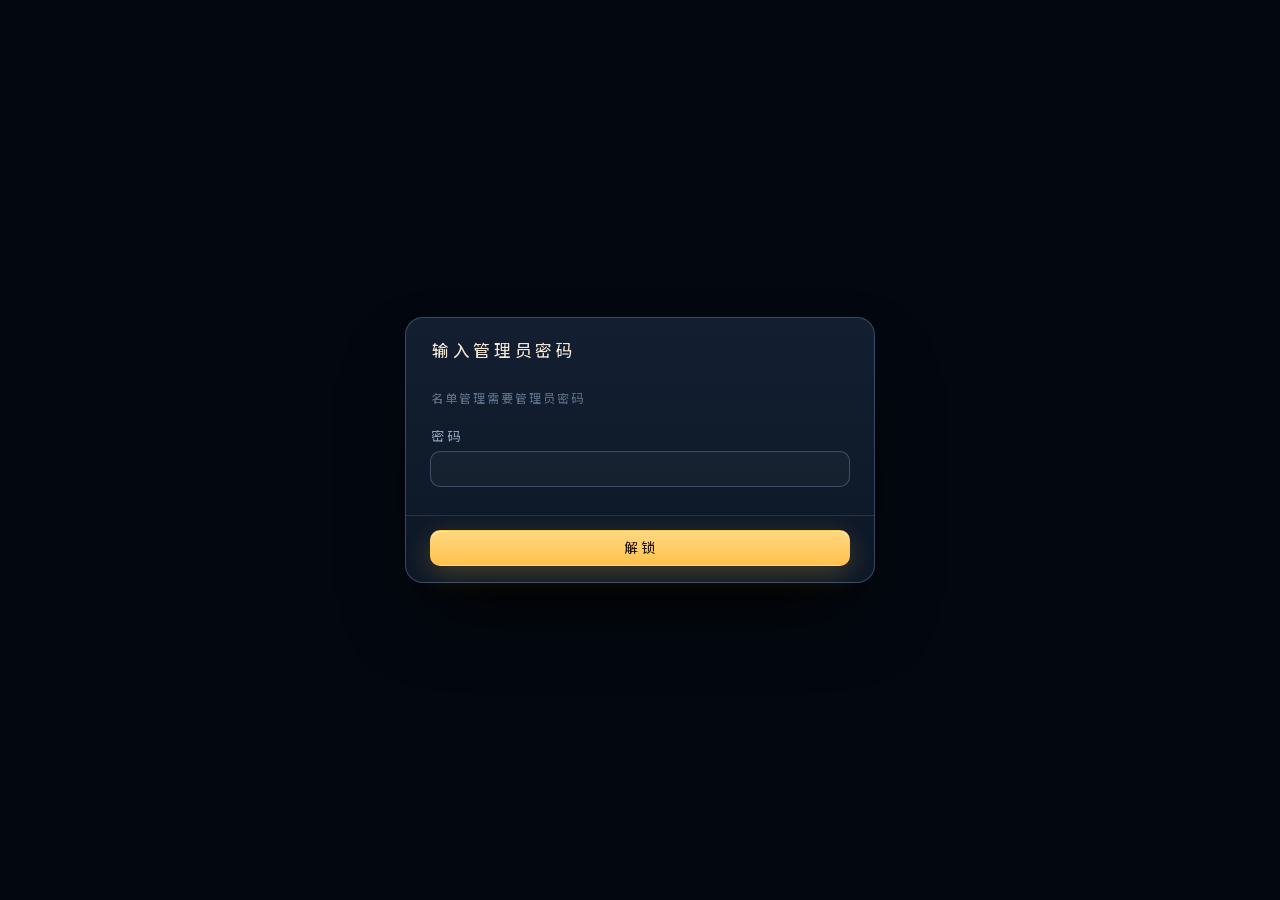
==== commit 12d65697: "ui: 设置窗口加锁屏与修改密码弹层 首次打开显示「设置管理员密码」，之后显示解锁页；未解锁时 .sheet 保持 hidden，操作区按钮也不绑定事件，避免锁屏背后还能点。解锁后才挂载名单 管理逻辑" ====
--- a/callname/web/manage.html
+++ b/callname/web/manage.html
@@ -10,13 +10,35 @@
 <body class="manage-page">
   <div class="board-backdrop"></div>
 
-  <div class="sheet">
+  <!-- 锁屏：未解锁前 .sheet 保持 hidden，避免名单在背后闪现 -->
+  <div id="lock" class="modal lock-layer">
+    <form id="lock-form" class="modal-card lock-card" autocomplete="off">
+      <h2 id="lock-title">输入管理员密码</h2>
+      <p id="lock-hint" class="lock-hint">名单管理需要管理员密码</p>
+
+      <label class="lock-field">
+        密码
+        <input id="lock-password" class="input" type="password" autocomplete="current-password" />
+      </label>
+      <label id="lock-confirm-field" class="lock-field" hidden>
+        再输一遍
+        <input id="lock-confirm" class="input" type="password" autocomplete="new-password" />
+      </label>
+
+      <p id="lock-error" class="lock-error" role="alert" hidden></p>
+
+      <footer class="modal-actions">
+        <button id="lock-submit" class="btn btn-small btn-primary" type="submit">解锁</button>
+      </footer>
+    </form>
+  </div>
+
+  <div class="sheet" hidden>
     <header class="sheet-head">
       <div class="title-block">
         <h1>名单管理</h1>
         <p class="subtitle">权重只影响先被点到的概率</p>
       </div>
-
       <div class="stats">
         <div class="stat">
           <span class="stat-label">总人数</span>
@@ -56,6 +78,7 @@
       <button id="import" class="btn btn-small btn-ghost" type="button">导入文件…</button>
       <button id="delete-selected" class="btn btn-small btn-danger" type="button">删除所选</button>
       <button id="clear-counts" class="btn btn-small btn-ghost" type="button">重置累计次数</button>
+      <button id="change-password" class="btn btn-small btn-ghost" type="button">修改密码</button>
     </section>
 
     <p class="hint">权重只影响谁更可能先被点到；每人每轮仍恰好被点一次。</p>
@@ -126,6 +149,33 @@
     </div>
   </div>
 
+  <!-- 修改密码弹层 -->
+  <div id="password-modal" class="modal" hidden>
+    <form id="password-form" class="modal-card" autocomplete="off">
+      <h2>修改管理员密码</h2>
+      <div class="modal-body">
+        <label class="lock-field">
+          原密码
+          <input id="old-password" class="input" type="password" autocomplete="current-password" />
+        </label>
+        <label class="lock-field">
+          新密码
+          <input id="new-password" class="input" type="password" autocomplete="new-password" />
+        </label>
+        <label class="lock-field">
+          再输一遍新密码
+          <input id="new-password-confirm" class="input" type="password" autocomplete="new-password" />
+        </label>
+        <p class="hint">密码至少 4 位。忘记密码时可用 <code>CallName.exe --reset-password</code> 清空。</p>
+        <p id="password-error" class="lock-error" role="alert" hidden></p>
+      </div>
+      <footer class="modal-actions">
+        <button id="password-cancel" class="btn btn-small btn-ghost" type="button">取消</button>
+        <button class="btn btn-small btn-primary" type="submit">保存</button>
+      </footer>
+    </form>
+  </div>
+
   <!-- 通用确认弹层（嵌入式 WebView 的 confirm() 不可靠） -->
   <div id="confirm-modal" class="modal" hidden>
     <div class="modal-card">
--- a/callname/web/manage.css
+++ b/callname/web/manage.css
@@ -23,6 +23,53 @@
     0 30px 60px -30px rgba(0, 0, 0, .9);
 }
 
+/* .sheet 显式 flex 会盖掉 [hidden] 的 UA 样式，必须自己关掉 */
+.sheet[hidden] { display: none; }
+
+/* ---------- 锁屏 ---------- */
+.lock-layer { z-index: 40; }
+
+.lock-card {
+  width: min(400px, 92vw);
+  gap: 12px;
+}
+.lock-card h2 { margin-bottom: 4px; }
+
+.lock-hint {
+  margin: 0 0 6px;
+  font-size: 12px;
+  line-height: 1.6;
+  color: var(--ink-dim);
+}
+
+.lock-field {
+  display: flex;
+  flex-direction: column;
+  gap: 6px;
+  margin-bottom: 10px;
+  font-size: 13px;
+  color: var(--ink-soft);
+}
+.lock-field[hidden] { display: none; }
+.lock-field .input { width: 100%; }
+
+.lock-error {
+  margin: 0;
+  padding: 8px 12px;
+  border-radius: var(--radius-sm);
+  border: 1px solid rgba(255, 122, 107, .35);
+  background: rgba(255, 122, 107, .1);
+  color: var(--danger);
+  font-size: 12px;
+}
+.lock-error[hidden] { display: none; }
+
+.lock-card .modal-actions {
+  margin: 6px -24px 0;
+  padding: 14px 24px 0;
+}
+.lock-card .btn-small { width: 100%; padding: 10px 16px; }
+
 /* ---------- 顶栏 ---------- */
 .sheet-head {
   display: flex;
@@ -61,8 +108,9 @@
 }
 .stat-label {
   font-size: 10px;
-  letter-spacing: .22em;
+  letter-spacing: .18em;
   text-transform: uppercase;
+  white-space: nowrap;
   color: var(--ink-dim);
 }
 .stat-value {
@@ -442,3 +490,17 @@
   padding: 14px 24px 0;
   border-top: 1px solid var(--line);
 }
+
+
+/* 窗口变窄时：藏掉副标题、收紧统计块与工具条，避免换行成三行 */
+@media (max-width: 1000px) {
+  .sheet { padding: 16px 16px 12px; }
+  .sheet-head { gap: 14px; padding-bottom: 12px; }
+  .subtitle { display: none; }
+  .stat { min-width: 70px; padding: 6px 10px; }
+  .stat-value { font-size: 18px; }
+  .stat-label { letter-spacing: .1em; }
+  .search { min-width: 160px; }
+  .toolbar { gap: 8px; margin: 12px 0 4px; }
+  .btn-small { padding: 7px 12px; }
+}
